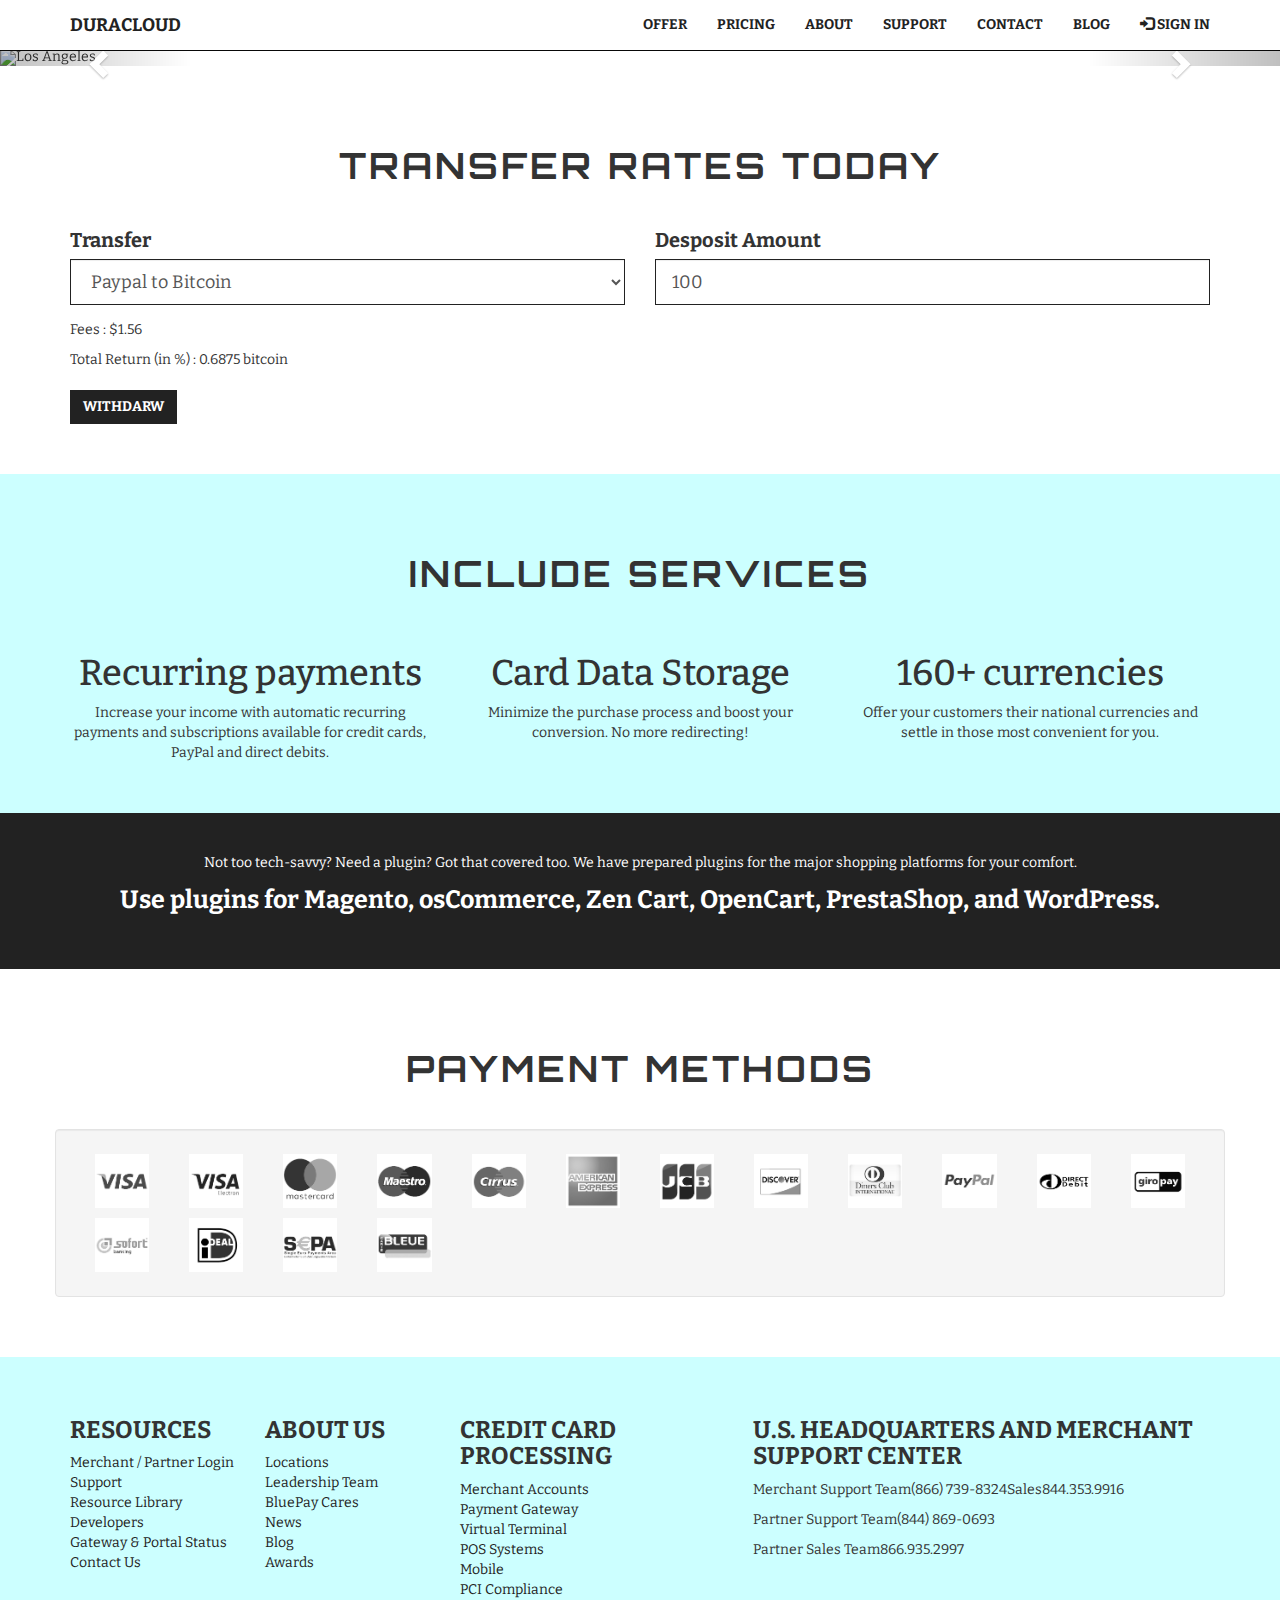
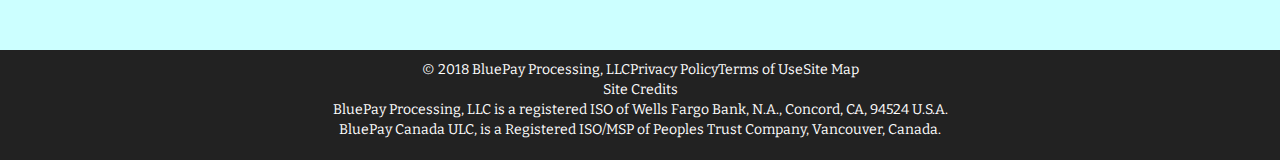
==== index.html @ c05876fa "responsived services section on ipad" ====
<!DOCTYPE html>
<html>
<head>
	<meta charset="UTF-8">
	<meta name="viewport" content="width=device-width, initial-scale=1.0">
	<title>DURA CLOUD</title>
	<link rel="icon" href="http://logok.org/wp-content/uploads/2014/12/Guangfa-Bank-logo.png">
	<link href="https://maxcdn.bootstrapcdn.com/bootstrap/3.3.7/css/bootstrap.min.css" rel="stylesheet" integrity="sha384-BVYiiSIFeK1dGmJRAkycuHAHRg32OmUcww7on3RYdg4Va+PmSTsz/K68vbdEjh4u" crossorigin="anonymous">
	<link rel="stylesheet" href="stylesheets/main.css">
</head>
<body>
	<!-- navbar -->
	<nav class="navbar navbar-inverse navbar-fixed-top">
	  <div class="container">
	    <div class="navbar-header">
	      <button type="button" class="navbar-toggle" data-toggle="collapse" data-target="#myNavbar">
	        <span class="icon-bar"></span>
	        <span class="icon-bar"></span>
	        <span class="icon-bar"></span> 
	      </button>
	      <a class="navbar-brand" href="#">DURACLOUD</a>
	    </div>
	    <div class="collapse navbar-collapse" id="myNavbar">
	      <ul class="nav navbar-nav navbar-right">
	        <li><a href="#">Offer</a></li>
	        <li><a href="#">Pricing</a></li>
	        <li><a href="#">About</a></li> 
	        <li><a href="#">Support</a></li> 
	        <li><a href="#">Contact</a></li> 
	        <li><a href="#">Blog</a></li> 
	        <li><a href="#"><span class="glyphicon glyphicon-log-in"></span> Sign In</a></li>
	      </ul>
	    </div>
	  </div>
	</nav>
	<!-- /navbar -->

	<!-- heroslider -->
	<div id="myCarousel" class="carousel slide" data-ride="carousel">
	    <!-- Indicators -->
	    <ol class="carousel-indicators">
	      <li data-target="#myCarousel" data-slide-to="0" class="active"></li>
	      <li data-target="#myCarousel" data-slide-to="1"></li>
	      <li data-target="#myCarousel" data-slide-to="2"></li>
	    </ol>

	    <!-- Wrapper for slides -->
	    <div class="carousel-inner">

	      <div class="item active">
	        <img src="https://files.slack.com/files-pri/T7G5FSMM3-F9ZEH3QPJ/untitled-1.jpg" alt="Los Angeles" style="width:100%;">
	        <div class="carousel-caption">
	          <h1>PAYMENT GATEWAY</h1>
	          <p>Simplify payment processing with online payment gateway.</p>
	        </div>
	      </div>

	      <div class="item">
	        <img src="https://files.slack.com/files-pri/T7G5FSMM3-FA02M4LN7/2.jpg" alt="Chicago" style="width:100%;">
	        <div class="carousel-caption">
	          <h1>PAYMENT GATEWAY</h1>
	          <p>Simplify payment processing with online payment gateway.</p>
	        </div>
	      </div>
	    
	      <div class="item">
	        <img src="https://files.slack.com/files-pri/T7G5FSMM3-FA05MSXMY/3.jpg" alt="New York" style="width:100%;">
	        <div class="carousel-caption">
	          <h1>PAYMENT GATEWAY</h1>
	          <p>Simplify payment processing with online payment gateway.</p>
	        </div>
	      </div>
	    </div>

	    <!-- Left and right controls -->
	    <a class="left carousel-control" href="#myCarousel" data-slide="prev">
	      <span class="glyphicon glyphicon-chevron-left"></span>
	      <span class="sr-only">Previous</span>
	    </a>
	    <a class="right carousel-control" href="#myCarousel" data-slide="next">
	      <span class="glyphicon glyphicon-chevron-right"></span>
	      <span class="sr-only">Next</span>
	    </a>
  	</div>
	<!-- /heroslider -->

	<!-- rates -->
	<section class="rates section-padding">
		<div class="container">
			<h1 class="text-center heading-title">Transfer Rates Today</h1>
			<div class="row">
				<div class="col-md-6 col-sm-6">
					<div class="form-group">
					  <label for="">Transfer</label>
					  <select class="form-control input-lg" id="">
					    <option>Paypal to Bitcoin</option>
					  </select>
					</div>
				</div>
				<div class="col-md-6 col-sm-6">
					<div class="form-group">
						<label>Desposit Amount</label><br/>
						<input class="form-control input-lg" type="number" value="100">
					</div>
				</div>
				<div class="col-md-12">
					<p>Fees : $1.56</p>
					<p>Total Return (in %) : 0.6875 bitcoin</p>
					<button class="btn primary_btn">Withdarw</button>
				</div>
			</div>
		</div>
	</section>
	<!-- /rates -->

	<!-- included services -->
	<section class="services section-padding">
		<div class="container">
			<h1 class="text-center heading-title">Include Services</h1>
			<div class="row">
				<div class="col-md-4 col-sm-4 services--content" align="center">
					<img src="http://www.anvato.com/wp-content/uploads/2015/08/recurring-payments-1-300x300.png" class="img-responsive" alt="" width="50%">
					<h1 class="text-center">Recurring payments</h2>
					<p class="text-center">Increase your income with automatic recurring payments and subscriptions available for credit cards, PayPal and direct debits.</p>
				</div>
				<div class="col-md-4 col-sm-4 services--content" align="center">
					<img src="https://www.shareicon.net/data/512x512/2016/07/05/791312_multimedia_512x512.png" class="img-responsive" alt="" width="50%">
					<h1 class="text-center">Card Data Storage</h2>
					<p class="text-center">Minimize the purchase process and boost
					your conversion. No more redirecting!</p>
				</div>
				<div class="col-md-4 col-sm-4 services--content" align="center">
					<img src="http://icons.iconarchive.com/icons/graphicloads/100-flat/256/currency-icon.png" class="img-responsive" alt="" width="50%">
					<h1 class="text-center">160+ currencies</h2>
					<p class="text-center">Offer your customers their national currencies
					and settle in those most convenient for you.</p>
				</div>
			</div>
		</div>
	</section>
	<!-- /included services -->

	<!-- message -->
	<section class="message section-padding">
		<div class="container">
			<div class="row">
				<div class="col-md-12 text-center">
					<p>Not too tech-savvy? Need a plugin? Got that covered too. We have prepared plugins for the major shopping platforms for your comfort.</p>
					<p>Use plugins for Magento, osCommerce, Zen Cart, OpenCart, PrestaShop, and WordPress.</p>
				</div>
			</div>
		</div>
	</section>
	<!-- /message -->

	<!-- payment methods -->
	<section class="section-padding">
		<div class="container">
			<h1 class="text-center heading-title">Payment Methods</h1>
			<div class="row well paymentMethods-logo">
				<div class="col-md-1 col-xs-4">
					<img src="img/logo/1.png" class="img-responsive" alt="">
				</div>
				<div class="col-md-1 col-xs-4">
					<img src="img/logo/2.png" class="img-responsive" alt="">
				</div>
				<div class="col-md-1 col-xs-4">
					<img src="img/logo/3.png" class="img-responsive" alt="">
				</div>
				<div class="col-md-1 col-xs-4">
					<img src="img/logo/4.png" class="img-responsive" alt="">
				</div>
				<div class="col-md-1 col-xs-4">
					<img src="img/logo/5.png" class="img-responsive" alt="">
				</div>
				<div class="col-md-1 col-xs-4">
					<img src="img/logo/6.png" class="img-responsive" alt="">
				</div>
				<div class="col-md-1 col-xs-4">
					<img src="img/logo/7.png" class="img-responsive" alt="">
				</div>
				<div class="col-md-1 col-xs-4">
					<img src="img/logo/8.png" class="img-responsive" alt="">
				</div>
				<div class="col-md-1 col-xs-4">
					<img src="img/logo/9.png" class="img-responsive" alt="">
				</div>
				<div class="col-md-1 col-xs-4">
					<img src="img/logo/10.png" class="img-responsive" alt="">
				</div>
				<div class="col-md-1 col-xs-4">
					<img src="img/logo/11.png" class="img-responsive" alt="">
				</div>
				<div class="col-md-1 col-xs-4">
					<img src="img/logo/12.png" class="img-responsive" alt="">
				</div>
				<div class="col-md-1 col-xs-4">
					<img src="img/logo/13.png" class="img-responsive" alt="">
				</div>
				<div class="col-md-1 col-xs-4">
					<img src="img/logo/14.png" class="img-responsive" alt="">
				</div>
				<div class="col-md-1 col-xs-4">
					<img src="img/logo/15.png" class="img-responsive" alt="">
				</div>
				<div class="col-md-1 col-xs-4">
					<img src="img/logo/16.png" class="img-responsive" alt="">
				</div>
			</div>
		</div>
	</section>
	<!-- /payment methods -->

	<!-- footer -->
	<footer class="section-padding">
		<div class="container">
			<div class="row">
				<div class="col-md-2">
					<h3>Resources</h3>
					<ul>
						<li><a href="#">Merchant / Partner Login</a></li>
						<li><a href="#">Support</a></li>
						<li><a href="#">Resource Library</a></li>
						<li><a href="#">Developers</a></li>
						<li><a href="#">Gateway & Portal Status</a></li>
						<li><a href="#">Contact Us</a></li>
					</ul>
				</div>
				<div class="col-md-2">
					<h3>About Us</h3>
					<ul>
						<li><a href="#">Locations</a></li>
						<li><a href="#">Leadership Team</a></li>
						<li><a href="#">BluePay Cares</a></li>
						<li><a href="#">News</a></li>
						<li><a href="#">Blog</a></li>
						<li><a href="#">Awards</a></li>
					</ul>
				</div>
				<div class="col-md-3">
					<h3>Credit Card Processing</h3>
					<ul>
						<li><a href="#">Merchant Accounts</a></li>
						<li><a href="#">Payment Gateway</a></li>
						<li><a href="#">Virtual Terminal</a></li>
						<li><a href="#">POS Systems</a></li>
						<li><a href="#">Mobile</a></li>
						<li><a href="#">PCI Compliance</a></li>
					</ul>
				</div>
				<div class="col-md-5">
					<h3>U.S. Headquarters and Merchant Support Center</h3>
					<p>Merchant Support Team(866) 739-8324Sales844.353.9916</p>
					<p>Partner Support Team(844) 869-0693</p>
					<p>Partner Sales Team866.935.2997</p>
				</div>
			</div>
		</div>
	</footer>
	<div class="copyright">
		<div class="container">
			<div class="row">
				<div class="col-md-12 text-center">
					<p>© 2018 BluePay Processing, LLCPrivacy PolicyTerms of UseSite Map<br/>
						Site Credits<br/>
						BluePay Processing, LLC is a registered ISO of Wells Fargo Bank, N.A., Concord, CA, 94524 U.S.A.<br/>
						BluePay Canada ULC, is a Registered ISO/MSP of Peoples Trust Company, Vancouver, Canada.</p>
				</div>
			</div>
		</div>
	</div>
	<!-- /footer -->

<!-- ajax jquery -->
<script src="https://ajax.googleapis.com/ajax/libs/jquery/3.3.1/jquery.min.js"></script>
<!-- bootstrap js -->
<script src="https://maxcdn.bootstrapcdn.com/bootstrap/3.3.7/js/bootstrap.min.js" integrity="sha384-Tc5IQib027qvyjSMfHjOMaLkfuWVxZxUPnCJA7l2mCWNIpG9mGCD8wGNIcPD7Txa" crossorigin="anonymous"></script>
</body>
</html>
---- stylesheets/main.css ----
@import url("https://fonts.googleapis.com/css?family=Bitter");
@import url("https://fonts.googleapis.com/css?family=Orbitron");
/* line 4, ../sass/base/_base.scss */
body {
  font-family: 'Bitter', serif;
}

/* line 9, ../sass/base/_base.scss */
.section-padding {
  padding: 40px;
}

/* line 14, ../sass/base/_base.scss */
.heading-title {
  padding: 20px 0 30px 0;
  text-transform: uppercase;
  font-weight: bold;
  font-family: 'Orbitron', sans-serif;
  letter-spacing: 3px;
}

/* line 23, ../sass/base/_base.scss */
.primary_btn {
  background-color: #222;
  color: #fff;
  font-weight: bold;
  text-transform: uppercase;
  border-radius: 0;
  transition: 0.2s;
  margin: 10px 0;
}
/* line 31, ../sass/base/_base.scss */
.primary_btn:hover {
  background-color: #fff;
  color: #222;
  border: 1px solid #222;
}

/* line 1, ../sass/module/_navbar.scss */
.navbar {
  border-radius: 0;
  margin: 0;
}

/* line 5, ../sass/module/_navbar.scss */
.navbar-inverse {
  background-color: #fff;
}
/* line 7, ../sass/module/_navbar.scss */
.navbar-inverse .navbar-toggle {
  background-color: #222;
}
/* line 9, ../sass/module/_navbar.scss */
.navbar-inverse .navbar-toggle:focus {
  background-color: #222;
}

/* line 14, ../sass/module/_navbar.scss */
.navbar-inverse .navbar-brand {
  color: #222;
  font-weight: bold;
}
/* line 17, ../sass/module/_navbar.scss */
.navbar-inverse .navbar-brand:hover {
  color: #222;
}

/* line 21, ../sass/module/_navbar.scss */
.navbar-inverse .navbar-nav > li > a {
  color: #222;
  font-weight: bold;
  text-transform: uppercase;
}
/* line 25, ../sass/module/_navbar.scss */
.navbar-inverse .navbar-nav > li > a:hover, .navbar-inverse .navbar-nav > li > a:focus {
  color: #222;
  text-decoration: underline;
}

/* line 1, ../sass/module/_heroslider.scss */
.carousel {
  margin-top: 50px;
}

/* line 2, ../sass/module/_rates.scss */
.rates label {
  font-size: 20px;
}
/* line 5, ../sass/module/_rates.scss */
.rates .form-control {
  border-color: #222;
}
/* line 8, ../sass/module/_rates.scss */
.rates select, .rates input {
  border-radius: 0;
}
/* line 10, ../sass/module/_rates.scss */
.rates select option, .rates input option {
  font-weight: bold;
}

/* line 1, ../sass/module/_services.scss */
.services {
  background-color: #ccffff;
}

@media (max-width: 750px) {
  /* line 6, ../sass/module/_services.scss */
  .services--content {
    padding: 10px 0;
  }
}
/* line 1, ../sass/module/_message.scss */
.message {
  background-color: #222;
  color: #fff;
}
/* line 4, ../sass/module/_message.scss */
.message p:last-child {
  font-weight: bold;
  font-size: 25px;
}

/* line 2, ../sass/module/_payment-methods.scss */
.paymentMethods-logo img {
  -webkit-filter: grayscale(100%);
  /* Safari 6.0 - 9.0 */
  filter: grayscale(100%);
  transition: 0.2s;
  padding: 5px;
}
/* line 7, ../sass/module/_payment-methods.scss */
.paymentMethods-logo img:hover {
  -webkit-filter: grayscale(0%);
  /* Safari 6.0 - 9.0 */
  filter: grayscale(0%);
}

/* line 1, ../sass/module/_footer.scss */
footer {
  background-color: #ccffff;
}
/* line 3, ../sass/module/_footer.scss */
footer h3 {
  text-transform: uppercase;
  font-weight: bold;
}
/* line 7, ../sass/module/_footer.scss */
footer ul {
  padding-left: 0;
}
/* line 9, ../sass/module/_footer.scss */
footer ul li {
  list-style-type: none;
}
/* line 11, ../sass/module/_footer.scss */
footer ul li a {
  color: #222;
}
/* line 13, ../sass/module/_footer.scss */
footer ul li a:hover {
  text-decoration: none;
}

/* line 20, ../sass/module/_footer.scss */
.copyright {
  background-color: #222;
  color: #fff;
  padding: 10px 0;
}
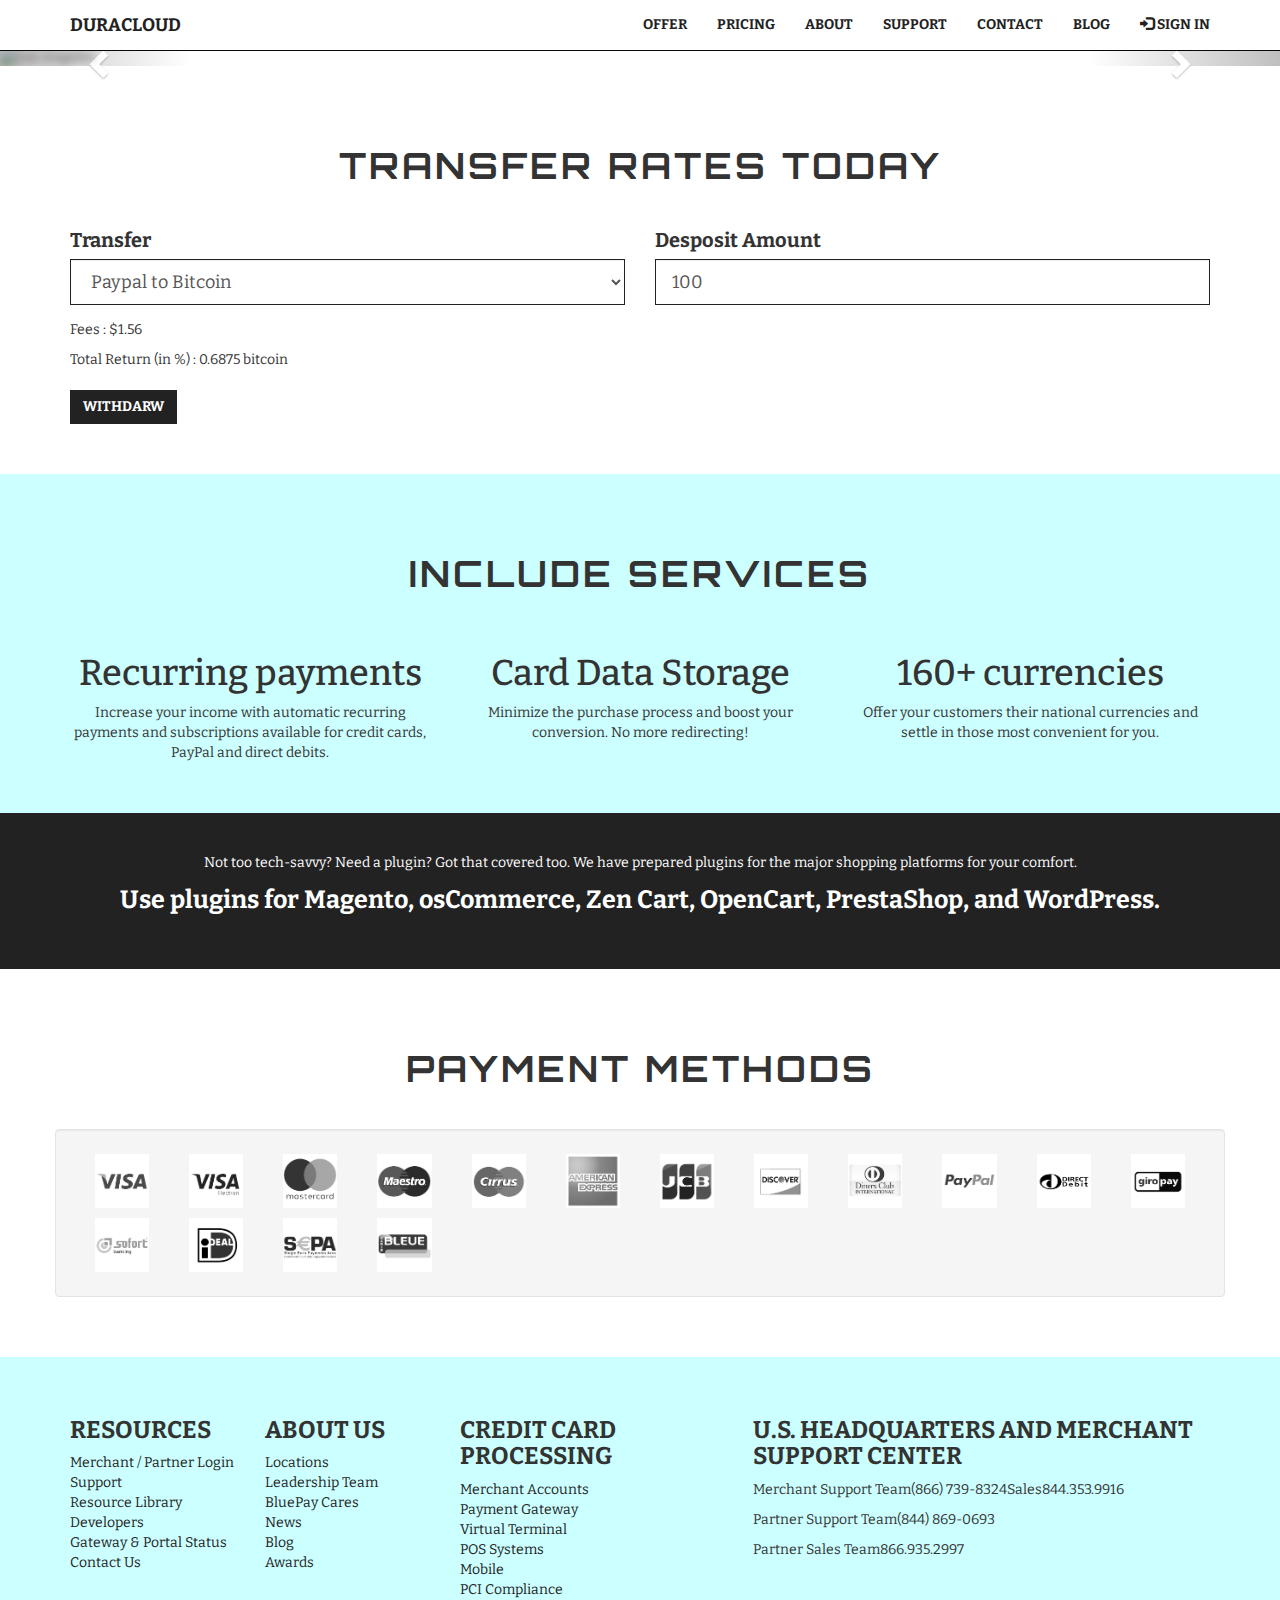
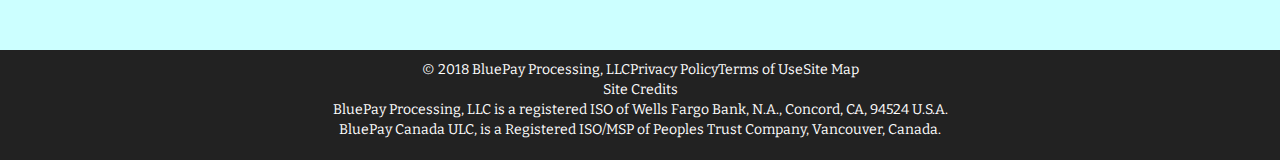
==== commit cf74e3f1: "edited slider caption" ====
--- a/index.html
+++ b/index.html
@@ -50,24 +50,27 @@
 	      <div class="item active">
 	        <img src="https://files.slack.com/files-pri/T7G5FSMM3-F9ZEH3QPJ/untitled-1.jpg" alt="Los Angeles" style="width:100%;">
 	        <div class="carousel-caption">
-	          <h1>PAYMENT GATEWAY</h1>
+	          <h1>PAYMENT <span>GATEWAY</span></h1>
 	          <p>Simplify payment processing with online payment gateway.</p>
+	          <button class="btn btn-lg primary_btn">Get started now</button>
 	        </div>
 	      </div>
 
 	      <div class="item">
 	        <img src="https://files.slack.com/files-pri/T7G5FSMM3-FA02M4LN7/2.jpg" alt="Chicago" style="width:100%;">
 	        <div class="carousel-caption">
-	          <h1>PAYMENT GATEWAY</h1>
+	          <h1>PAYMENT <span>GATEWAY</span></h1>
 	          <p>Simplify payment processing with online payment gateway.</p>
+	          <button class="btn btn-lg primary_btn">Get started now</button>
 	        </div>
 	      </div>
 	    
 	      <div class="item">
 	        <img src="https://files.slack.com/files-pri/T7G5FSMM3-FA05MSXMY/3.jpg" alt="New York" style="width:100%;">
 	        <div class="carousel-caption">
-	          <h1>PAYMENT GATEWAY</h1>
+	          <h1>PAYMENT <span>GATEWAY</span></h1>
 	          <p>Simplify payment processing with online payment gateway.</p>
+	          <button class="btn btn-lg primary_btn">Get started now</button>
 	        </div>
 	      </div>
 	    </div>
@@ -158,52 +161,52 @@
 		<div class="container">
 			<h1 class="text-center heading-title">Payment Methods</h1>
 			<div class="row well paymentMethods-logo">
-				<div class="col-md-1 col-xs-4">
+				<div class="col-md-1 col-sm-2 col-xs-4">
 					<img src="img/logo/1.png" class="img-responsive" alt="">
 				</div>
-				<div class="col-md-1 col-xs-4">
+				<div class="col-md-1 col-sm-2 col-xs-4">
 					<img src="img/logo/2.png" class="img-responsive" alt="">
 				</div>
-				<div class="col-md-1 col-xs-4">
+				<div class="col-md-1 col-sm-2 col-xs-4">
 					<img src="img/logo/3.png" class="img-responsive" alt="">
 				</div>
-				<div class="col-md-1 col-xs-4">
+				<div class="col-md-1 col-sm-2 col-xs-4">
 					<img src="img/logo/4.png" class="img-responsive" alt="">
 				</div>
-				<div class="col-md-1 col-xs-4">
+				<div class="col-md-1 col-sm-2 col-xs-4">
 					<img src="img/logo/5.png" class="img-responsive" alt="">
 				</div>
-				<div class="col-md-1 col-xs-4">
+				<div class="col-md-1 col-sm-2 col-xs-4">
 					<img src="img/logo/6.png" class="img-responsive" alt="">
 				</div>
-				<div class="col-md-1 col-xs-4">
+				<div class="col-md-1 col-sm-2 col-xs-4">
 					<img src="img/logo/7.png" class="img-responsive" alt="">
 				</div>
-				<div class="col-md-1 col-xs-4">
+				<div class="col-md-1 col-sm-2 col-xs-4">
 					<img src="img/logo/8.png" class="img-responsive" alt="">
 				</div>
-				<div class="col-md-1 col-xs-4">
+				<div class="col-md-1 col-sm-2 col-xs-4">
 					<img src="img/logo/9.png" class="img-responsive" alt="">
 				</div>
-				<div class="col-md-1 col-xs-4">
+				<div class="col-md-1 col-sm-2 col-xs-4">
 					<img src="img/logo/10.png" class="img-responsive" alt="">
 				</div>
-				<div class="col-md-1 col-xs-4">
+				<div class="col-md-1 col-sm-2 col-xs-4">
 					<img src="img/logo/11.png" class="img-responsive" alt="">
 				</div>
-				<div class="col-md-1 col-xs-4">
+				<div class="col-md-1 col-sm-2 col-xs-4">
 					<img src="img/logo/12.png" class="img-responsive" alt="">
 				</div>
-				<div class="col-md-1 col-xs-4">
+				<div class="col-md-1 col-sm-2 col-xs-4">
 					<img src="img/logo/13.png" class="img-responsive" alt="">
 				</div>
-				<div class="col-md-1 col-xs-4">
+				<div class="col-md-1 col-sm-2 col-xs-4">
 					<img src="img/logo/14.png" class="img-responsive" alt="">
 				</div>
-				<div class="col-md-1 col-xs-4">
+				<div class="col-md-1 col-sm-2 col-xs-4">
 					<img src="img/logo/15.png" class="img-responsive" alt="">
 				</div>
-				<div class="col-md-1 col-xs-4">
+				<div class="col-md-1 col-sm-2 col-xs-4">
 					<img src="img/logo/16.png" class="img-responsive" alt="">
 				</div>
 			</div>
@@ -215,7 +218,7 @@
 	<footer class="section-padding">
 		<div class="container">
 			<div class="row">
-				<div class="col-md-2">
+				<div class="col-md-2 col-sm-4">
 					<h3>Resources</h3>
 					<ul>
 						<li><a href="#">Merchant / Partner Login</a></li>
@@ -226,7 +229,7 @@
 						<li><a href="#">Contact Us</a></li>
 					</ul>
 				</div>
-				<div class="col-md-2">
+				<div class="col-md-2 col-sm-4">
 					<h3>About Us</h3>
 					<ul>
 						<li><a href="#">Locations</a></li>
@@ -237,7 +240,7 @@
 						<li><a href="#">Awards</a></li>
 					</ul>
 				</div>
-				<div class="col-md-3">
+				<div class="col-md-3 col-sm-4">
 					<h3>Credit Card Processing</h3>
 					<ul>
 						<li><a href="#">Merchant Accounts</a></li>
@@ -248,7 +251,7 @@
 						<li><a href="#">PCI Compliance</a></li>
 					</ul>
 				</div>
-				<div class="col-md-5">
+				<div class="col-md-5 col-sm-12">
 					<h3>U.S. Headquarters and Merchant Support Center</h3>
 					<p>Merchant Support Team(866) 739-8324Sales844.353.9916</p>
 					<p>Partner Support Team(844) 869-0693</p>
--- a/stylesheets/main.css
+++ b/stylesheets/main.css
@@ -82,6 +82,41 @@
   margin-top: 50px;
 }
 
+/* line 5, ../sass/module/_heroslider.scss */
+.carousel-inner .item img {
+  -webkit-filter: blur(5px);
+  /* Safari 6.0 - 9.0 */
+  filter: blur(5px);
+}
+
+@media (max-width: 750px) {
+  /* line 11, ../sass/module/_heroslider.scss */
+  .carousel-inner .item img {
+    -webkit-filter: blur(5px);
+    /* Safari 6.0 - 9.0 */
+    filter: blur(5px);
+  }
+}
+@media screen and (min-width: 750px) {
+  /* line 18, ../sass/module/_heroslider.scss */
+  .carousel-caption {
+    top: 25%;
+    left: 15%;
+  }
+  /* line 22, ../sass/module/_heroslider.scss */
+  .carousel-caption h1 {
+    font-size: 60px;
+  }
+  /* line 24, ../sass/module/_heroslider.scss */
+  .carousel-caption h1 span {
+    color: skyblue;
+  }
+  /* line 28, ../sass/module/_heroslider.scss */
+  .carousel-caption p {
+    font-weight: bold;
+    font-size: 30px;
+  }
+}
 /* line 2, ../sass/module/_rates.scss */
 .rates label {
   font-size: 20px;
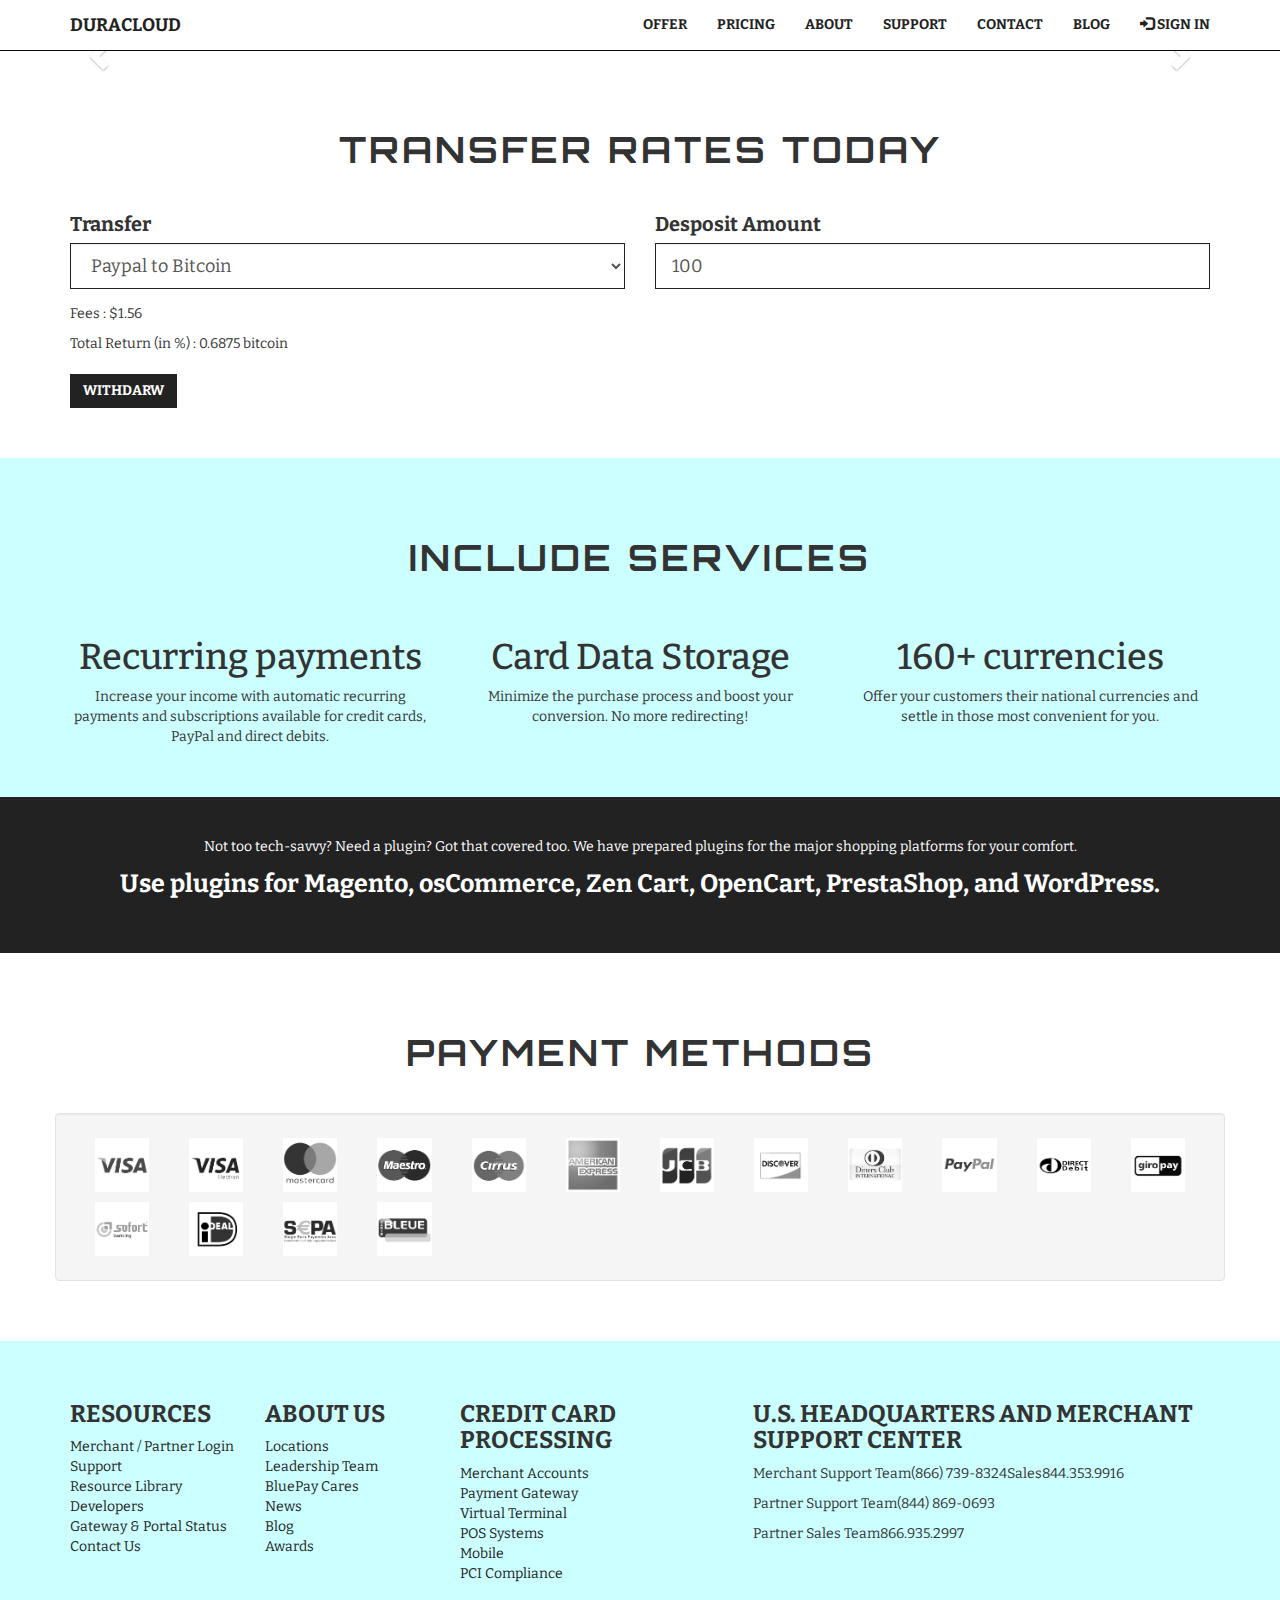
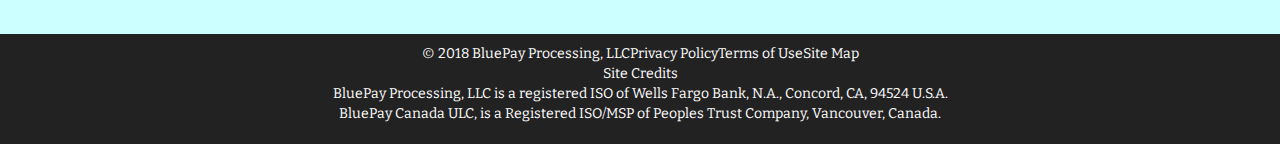
==== commit 27a52411: "added login form" ====
--- a/index.html
+++ b/index.html
@@ -28,12 +28,107 @@
 	        <li><a href="#">Support</a></li> 
 	        <li><a href="#">Contact</a></li> 
 	        <li><a href="#">Blog</a></li> 
-	        <li><a href="#"><span class="glyphicon glyphicon-log-in"></span> Sign In</a></li>
+	        <li><a href="#" data-toggle="modal" data-target="#login-modal"><span class="glyphicon glyphicon-log-in"></span> Sign In</a></li>
 	      </ul>
 	    </div>
 	  </div>
 	</nav>
 	<!-- /navbar -->
+
+	<!-- login form -->
+	<!-- BEGIN # MODAL LOGIN -->
+<div class="modal fade" id="login-modal" tabindex="-1" role="dialog" aria-labelledby="myModalLabel" aria-hidden="true" style="display: none;">
+    	<div class="modal-dialog">
+			<div class="modal-content">
+				<div class="modal-header" align="center">
+					<img class="img-circle" id="img_logo" src="http://bootsnipp.com/img/logo.jpg">
+					<button type="button" class="close" data-dismiss="modal" aria-label="Close">
+						<span class="glyphicon glyphicon-remove" aria-hidden="true"></span>
+					</button>
+				</div>
+                
+                <!-- Begin # DIV Form -->
+                <div id="div-forms">
+                
+                    <!-- Begin # Login Form -->
+                    <form id="login-form">
+		                <div class="modal-body">
+				    		<div id="div-login-msg">
+                                <div id="icon-login-msg" class="glyphicon glyphicon-chevron-right"></div>
+                                <span id="text-login-msg">Type your username and password.</span>
+                            </div>
+				    		<input id="login_username" class="form-control" type="text" placeholder="Username (type ERROR for error effect)" required>
+				    		<input id="login_password" class="form-control" type="password" placeholder="Password" required>
+                            <div class="checkbox">
+                                <label>
+                                    <input type="checkbox"> Remember me
+                                </label>
+                            </div>
+        		    	</div>
+				        <div class="modal-footer">
+                            <div>
+                                <button type="submit" class="btn btn-primary btn-lg btn-block">Login</button>
+                            </div>
+				    	    <div>
+                                <button id="login_lost_btn" type="button" class="btn btn-link">Lost Password?</button>
+                                <button id="login_register_btn" type="button" class="btn btn-link">Register</button>
+                            </div>
+				        </div>
+                    </form>
+                    <!-- End # Login Form -->
+                    
+                    <!-- Begin | Lost Password Form -->
+                    <form id="lost-form" style="display:none;">
+    	    		    <div class="modal-body">
+		    				<div id="div-lost-msg">
+                                <div id="icon-lost-msg" class="glyphicon glyphicon-chevron-right"></div>
+                                <span id="text-lost-msg">Type your e-mail.</span>
+                            </div>
+		    				<input id="lost_email" class="form-control" type="text" placeholder="E-Mail (type ERROR for error effect)" required>
+            			</div>
+		    		    <div class="modal-footer">
+                            <div>
+                                <button type="submit" class="btn btn-primary btn-lg btn-block">Send</button>
+                            </div>
+                            <div>
+                                <button id="lost_login_btn" type="button" class="btn btn-link">Log In</button>
+                                <button id="lost_register_btn" type="button" class="btn btn-link">Register</button>
+                            </div>
+		    		    </div>
+                    </form>
+                    <!-- End | Lost Password Form -->
+                    
+                    <!-- Begin | Register Form -->
+                    <form id="register-form" style="display:none;">
+            		    <div class="modal-body">
+		    				<div id="div-register-msg">
+                                <div id="icon-register-msg" class="glyphicon glyphicon-chevron-right"></div>
+                                <span id="text-register-msg">Register an account.</span>
+                            </div>
+		    				<input id="register_username" class="form-control" type="text" placeholder="Username (type ERROR for error effect)" required>
+                            <input id="register_email" class="form-control" type="text" placeholder="E-Mail" required>
+                            <input id="register_password" class="form-control" type="password" placeholder="Password" required>
+            			</div>
+		    		    <div class="modal-footer">
+                            <div>
+                                <button type="submit" class="btn btn-primary btn-lg btn-block">Register</button>
+                            </div>
+                            <div>
+                                <button id="register_login_btn" type="button" class="btn btn-link">Log In</button>
+                                <button id="register_lost_btn" type="button" class="btn btn-link">Lost Password?</button>
+                            </div>
+		    		    </div>
+                    </form>
+                    <!-- End | Register Form -->
+                    
+                </div>
+                <!-- End # DIV Form -->
+                
+			</div>
+		</div>
+	</div>
+    <!-- END # MODAL LOGIN -->
+	<!-- /login form -->
 
 	<!-- heroslider -->
 	<div id="myCarousel" class="carousel slide" data-ride="carousel">
@@ -48,7 +143,7 @@
 	    <div class="carousel-inner">
 
 	      <div class="item active">
-	        <img src="https://files.slack.com/files-pri/T7G5FSMM3-F9ZEH3QPJ/untitled-1.jpg" alt="Los Angeles" style="width:100%;">
+	        <img src="https://files.slack.com/files-pri/T7G5FSMM3-F9ZEH3QPJ/untitled-1.jpg" alt="" style="width:100%;">
 	        <div class="carousel-caption">
 	          <h1>PAYMENT <span>GATEWAY</span></h1>
 	          <p>Simplify payment processing with online payment gateway.</p>
@@ -57,7 +152,7 @@
 	      </div>
 
 	      <div class="item">
-	        <img src="https://files.slack.com/files-pri/T7G5FSMM3-FA02M4LN7/2.jpg" alt="Chicago" style="width:100%;">
+	        <img src="https://files.slack.com/files-pri/T7G5FSMM3-FA02M4LN7/2.jpg" alt="" style="width:100%;">
 	        <div class="carousel-caption">
 	          <h1>PAYMENT <span>GATEWAY</span></h1>
 	          <p>Simplify payment processing with online payment gateway.</p>
@@ -66,7 +161,7 @@
 	      </div>
 	    
 	      <div class="item">
-	        <img src="https://files.slack.com/files-pri/T7G5FSMM3-FA05MSXMY/3.jpg" alt="New York" style="width:100%;">
+	        <img src="https://files.slack.com/files-pri/T7G5FSMM3-FA05MSXMY/3.jpg" alt="" style="width:100%;">
 	        <div class="carousel-caption">
 	          <h1>PAYMENT <span>GATEWAY</span></h1>
 	          <p>Simplify payment processing with online payment gateway.</p>
@@ -278,5 +373,7 @@
 <script src="https://ajax.googleapis.com/ajax/libs/jquery/3.3.1/jquery.min.js"></script>
 <!-- bootstrap js -->
 <script src="https://maxcdn.bootstrapcdn.com/bootstrap/3.3.7/js/bootstrap.min.js" integrity="sha384-Tc5IQib027qvyjSMfHjOMaLkfuWVxZxUPnCJA7l2mCWNIpG9mGCD8wGNIcPD7Txa" crossorigin="anonymous"></script>
+<!-- login js -->
+<script src="js/login.js"></script>
 </body>
 </html>--- a/stylesheets/main.css
+++ b/stylesheets/main.css
@@ -75,6 +75,75 @@
 .navbar-inverse .navbar-nav > li > a:hover, .navbar-inverse .navbar-nav > li > a:focus {
   color: #222;
   text-decoration: underline;
+}
+
+/* line 1, ../sass/module/_login.scss */
+#login-modal .modal-dialog {
+  width: 350px;
+}
+
+/* line 5, ../sass/module/_login.scss */
+#login-modal input[type=text], input[type=password] {
+  margin-top: 10px;
+}
+
+/* line 9, ../sass/module/_login.scss */
+#div-login-msg,
+#div-lost-msg,
+#div-register-msg {
+  border: 1px solid #dadfe1;
+  height: 30px;
+  line-height: 28px;
+  transition: all ease-in-out 500ms;
+}
+
+/* line 18, ../sass/module/_login.scss */
+#div-login-msg.success,
+#div-lost-msg.success,
+#div-register-msg.success {
+  border: 1px solid #68c3a3;
+  background-color: #c8f7c5;
+}
+
+/* line 25, ../sass/module/_login.scss */
+#div-login-msg.error,
+#div-lost-msg.error,
+#div-register-msg.error {
+  border: 1px solid #eb575b;
+  background-color: #ffcad1;
+}
+
+/* line 32, ../sass/module/_login.scss */
+#icon-login-msg,
+#icon-lost-msg,
+#icon-register-msg {
+  width: 30px;
+  float: left;
+  line-height: 28px;
+  text-align: center;
+  background-color: #dadfe1;
+  margin-right: 5px;
+  transition: all ease-in-out 500ms;
+}
+
+/* line 44, ../sass/module/_login.scss */
+#icon-login-msg.success,
+#icon-lost-msg.success,
+#icon-register-msg.success {
+  background-color: #68c3a3 !important;
+}
+
+/* line 50, ../sass/module/_login.scss */
+#icon-login-msg.error,
+#icon-lost-msg.error,
+#icon-register-msg.error {
+  background-color: #eb575b !important;
+}
+
+/* line 56, ../sass/module/_login.scss */
+#img_logo {
+  max-height: 100px;
+  max-width: 100px;
 }
 
 /* line 1, ../sass/module/_heroslider.scss */
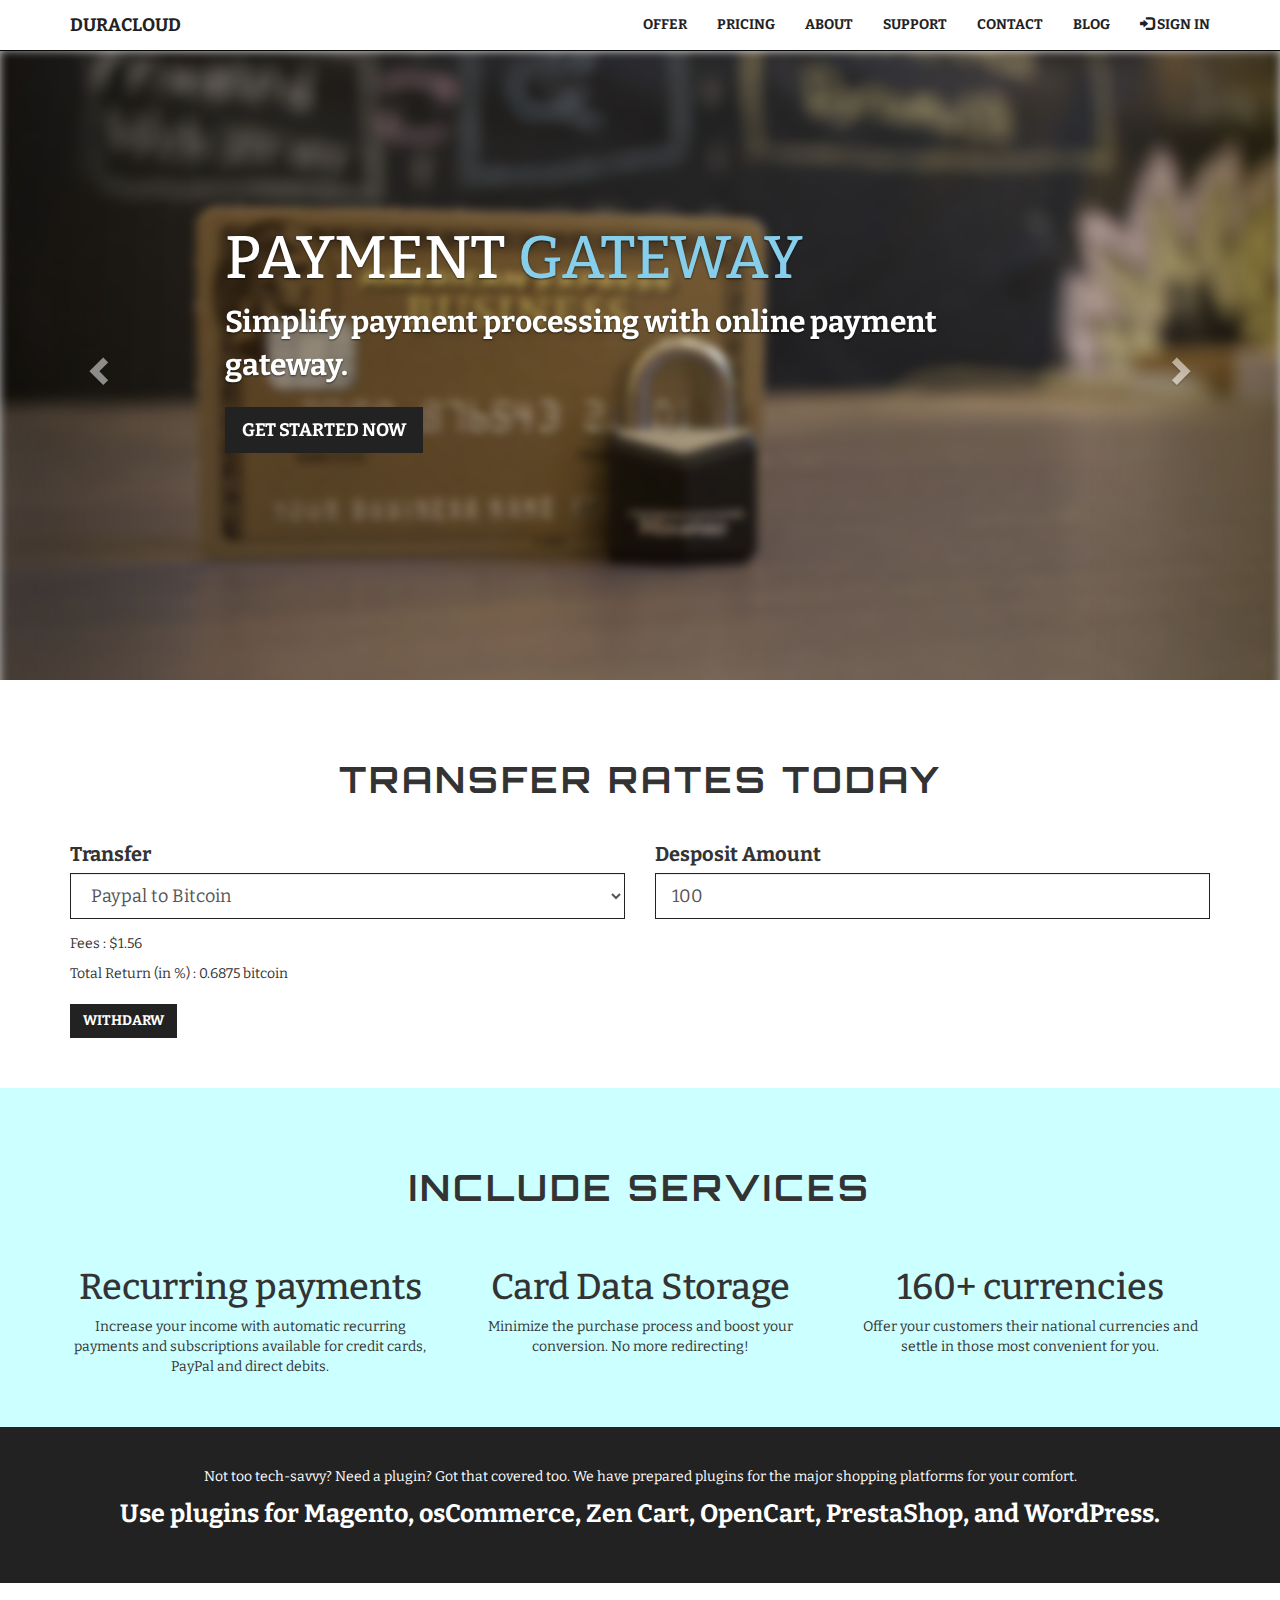
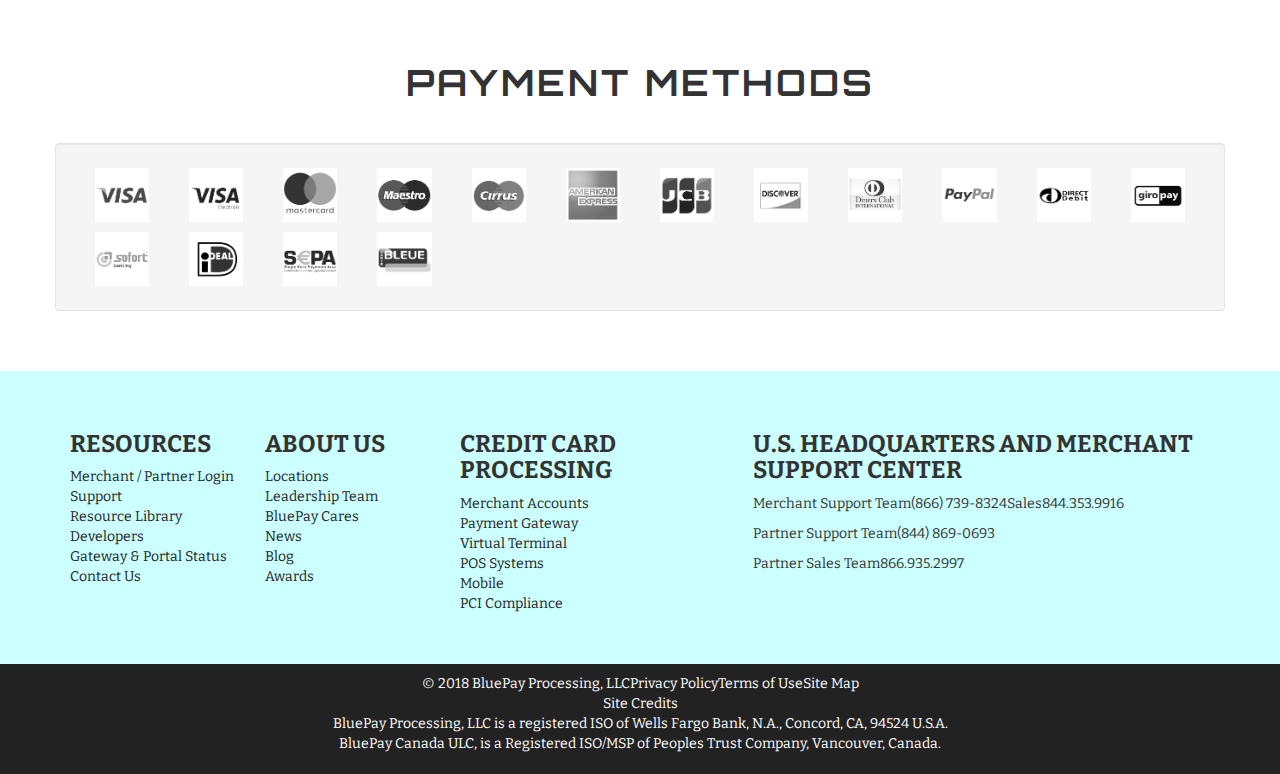
==== commit 4e3c77dc: "managed link on navbar on pages" ====
--- a/index.html
+++ b/index.html
@@ -18,15 +18,15 @@
 	        <span class="icon-bar"></span>
 	        <span class="icon-bar"></span> 
 	      </button>
-	      <a class="navbar-brand" href="#">DURACLOUD</a>
+	      <a class="navbar-brand" href="index.html">DURACLOUD</a>
 	    </div>
 	    <div class="collapse navbar-collapse" id="myNavbar">
 	      <ul class="nav navbar-nav navbar-right">
-	        <li><a href="#">Offer</a></li>
+	        <li><a href="pages/offer.html">Offer</a></li>
 	        <li><a href="#">Pricing</a></li>
-	        <li><a href="#">About</a></li> 
+	        <li><a href="pages/about.html">About</a></li> 
 	        <li><a href="#">Support</a></li> 
-	        <li><a href="#">Contact</a></li> 
+	        <li><a href="pages/contact.html">Contact</a></li> 
 	        <li><a href="#">Blog</a></li> 
 	        <li><a href="#" data-toggle="modal" data-target="#login-modal"><span class="glyphicon glyphicon-log-in"></span> Sign In</a></li>
 	      </ul>
@@ -37,11 +37,11 @@
 
 	<!-- login form -->
 	<!-- BEGIN # MODAL LOGIN -->
-<div class="modal fade" id="login-modal" tabindex="-1" role="dialog" aria-labelledby="myModalLabel" aria-hidden="true" style="display: none;">
+<div class="modal fade" id="login-modal" tabindex="-1" role="dialog" aria-labelledby="myModalLabel" aria-hidden="true" style="display: none;" align="center">
     	<div class="modal-dialog">
 			<div class="modal-content">
 				<div class="modal-header" align="center">
-					<img class="img-circle" id="img_logo" src="http://bootsnipp.com/img/logo.jpg">
+					<img class="img-circle" id="img_logo" src="https://encrypted-tbn0.gstatic.com/images?q=tbn:ANd9GcT_S9DUg_S9CHf-DxgcNbxYzZmibzud95wxTQslnreREOxA1ch1">
 					<button type="button" class="close" data-dismiss="modal" aria-label="Close">
 						<span class="glyphicon glyphicon-remove" aria-hidden="true"></span>
 					</button>
@@ -57,7 +57,7 @@
                                 <div id="icon-login-msg" class="glyphicon glyphicon-chevron-right"></div>
                                 <span id="text-login-msg">Type your username and password.</span>
                             </div>
-				    		<input id="login_username" class="form-control" type="text" placeholder="Username (type ERROR for error effect)" required>
+				    		<input id="login_username" class="form-control" type="text" placeholder="Username" required>
 				    		<input id="login_password" class="form-control" type="password" placeholder="Password" required>
                             <div class="checkbox">
                                 <label>
@@ -67,7 +67,7 @@
         		    	</div>
 				        <div class="modal-footer">
                             <div>
-                                <button type="submit" class="btn btn-primary btn-lg btn-block">Login</button>
+                                <button type="submit" class="btn primary_btn btn-lg btn-block">Login</button>
                             </div>
 				    	    <div>
                                 <button id="login_lost_btn" type="button" class="btn btn-link">Lost Password?</button>
@@ -84,11 +84,11 @@
                                 <div id="icon-lost-msg" class="glyphicon glyphicon-chevron-right"></div>
                                 <span id="text-lost-msg">Type your e-mail.</span>
                             </div>
-		    				<input id="lost_email" class="form-control" type="text" placeholder="E-Mail (type ERROR for error effect)" required>
+		    				<input id="lost_email" class="form-control" type="text" placeholder="E-Mail" required>
             			</div>
 		    		    <div class="modal-footer">
                             <div>
-                                <button type="submit" class="btn btn-primary btn-lg btn-block">Send</button>
+                                <button type="submit" class="btn primary_btn btn-lg btn-block">Send</button>
                             </div>
                             <div>
                                 <button id="lost_login_btn" type="button" class="btn btn-link">Log In</button>
@@ -105,13 +105,13 @@
                                 <div id="icon-register-msg" class="glyphicon glyphicon-chevron-right"></div>
                                 <span id="text-register-msg">Register an account.</span>
                             </div>
-		    				<input id="register_username" class="form-control" type="text" placeholder="Username (type ERROR for error effect)" required>
+		    				<input id="register_username" class="form-control" type="text" placeholder="Username" required>
                             <input id="register_email" class="form-control" type="text" placeholder="E-Mail" required>
                             <input id="register_password" class="form-control" type="password" placeholder="Password" required>
             			</div>
 		    		    <div class="modal-footer">
                             <div>
-                                <button type="submit" class="btn btn-primary btn-lg btn-block">Register</button>
+                                <button type="submit" class="btn primary_btn btn-lg btn-block">Register</button>
                             </div>
                             <div>
                                 <button id="register_login_btn" type="button" class="btn btn-link">Log In</button>
@@ -133,17 +133,17 @@
 	<!-- heroslider -->
 	<div id="myCarousel" class="carousel slide" data-ride="carousel">
 	    <!-- Indicators -->
-	    <ol class="carousel-indicators">
+	    <!-- <ol class="carousel-indicators">
 	      <li data-target="#myCarousel" data-slide-to="0" class="active"></li>
 	      <li data-target="#myCarousel" data-slide-to="1"></li>
 	      <li data-target="#myCarousel" data-slide-to="2"></li>
-	    </ol>
+	    </ol> -->
 
 	    <!-- Wrapper for slides -->
 	    <div class="carousel-inner">
 
 	      <div class="item active">
-	        <img src="https://files.slack.com/files-pri/T7G5FSMM3-F9ZEH3QPJ/untitled-1.jpg" alt="" style="width:100%;">
+	        <img src="img/slider/1.jpg" alt="" style="width:100%;">
 	        <div class="carousel-caption">
 	          <h1>PAYMENT <span>GATEWAY</span></h1>
 	          <p>Simplify payment processing with online payment gateway.</p>
@@ -152,7 +152,7 @@
 	      </div>
 
 	      <div class="item">
-	        <img src="https://files.slack.com/files-pri/T7G5FSMM3-FA02M4LN7/2.jpg" alt="" style="width:100%;">
+	        <img src="img/slider/2.jpg" alt="" style="width:100%;">
 	        <div class="carousel-caption">
 	          <h1>PAYMENT <span>GATEWAY</span></h1>
 	          <p>Simplify payment processing with online payment gateway.</p>
@@ -161,7 +161,7 @@
 	      </div>
 	    
 	      <div class="item">
-	        <img src="https://files.slack.com/files-pri/T7G5FSMM3-FA05MSXMY/3.jpg" alt="" style="width:100%;">
+	        <img src="img/slider/3.jpg" alt="" style="width:100%;">
 	        <div class="carousel-caption">
 	          <h1>PAYMENT <span>GATEWAY</span></h1>
 	          <p>Simplify payment processing with online payment gateway.</p>
@@ -217,7 +217,7 @@
 			<h1 class="text-center heading-title">Include Services</h1>
 			<div class="row">
 				<div class="col-md-4 col-sm-4 services--content" align="center">
-					<img src="http://www.anvato.com/wp-content/uploads/2015/08/recurring-payments-1-300x300.png" class="img-responsive" alt="" width="50%">
+					<img src="https://www.getcheddar.com/marketing/img/subscription_icon.png" class="img-responsive" alt="" width="50%">
 					<h1 class="text-center">Recurring payments</h2>
 					<p class="text-center">Increase your income with automatic recurring payments and subscriptions available for credit cards, PayPal and direct debits.</p>
 				</div>
--- a/stylesheets/main.css
+++ b/stylesheets/main.css
@@ -3,14 +3,15 @@
 /* line 4, ../sass/base/_base.scss */
 body {
   font-family: 'Bitter', serif;
-}
-
-/* line 9, ../sass/base/_base.scss */
+  background-image: url("https://www.transparenttextures.com/patterns/brushed-alum-dark.png");
+}
+
+/* line 11, ../sass/base/_base.scss */
 .section-padding {
   padding: 40px;
 }
 
-/* line 14, ../sass/base/_base.scss */
+/* line 16, ../sass/base/_base.scss */
 .heading-title {
   padding: 20px 0 30px 0;
   text-transform: uppercase;
@@ -19,7 +20,7 @@
   letter-spacing: 3px;
 }
 
-/* line 23, ../sass/base/_base.scss */
+/* line 25, ../sass/base/_base.scss */
 .primary_btn {
   background-color: #222;
   color: #fff;
@@ -29,7 +30,7 @@
   transition: 0.2s;
   margin: 10px 0;
 }
-/* line 31, ../sass/base/_base.scss */
+/* line 33, ../sass/base/_base.scss */
 .primary_btn:hover {
   background-color: #fff;
   color: #222;
@@ -75,6 +76,7 @@
 .navbar-inverse .navbar-nav > li > a:hover, .navbar-inverse .navbar-nav > li > a:focus {
   color: #222;
   text-decoration: underline;
+  outline: none;
 }
 
 /* line 1, ../sass/module/_login.scss */
@@ -158,32 +160,63 @@
   filter: blur(5px);
 }
 
+/* line 10, ../sass/module/_heroslider.scss */
+.carousel-inner {
+  height: 70vh;
+}
+
+/* line 13, ../sass/module/_heroslider.scss */
+.carousel-caption {
+  top: 15vh;
+  left: 25vh;
+  text-align: left;
+}
+/* line 17, ../sass/module/_heroslider.scss */
+.carousel-caption h1 {
+  font-size: 60px;
+}
+/* line 19, ../sass/module/_heroslider.scss */
+.carousel-caption h1 span {
+  color: skyblue;
+}
+/* line 23, ../sass/module/_heroslider.scss */
+.carousel-caption p {
+  font-weight: bold;
+  font-size: 30px;
+}
+
 @media (max-width: 750px) {
-  /* line 11, ../sass/module/_heroslider.scss */
+  /* line 30, ../sass/module/_heroslider.scss */
   .carousel-inner .item img {
     -webkit-filter: blur(5px);
     /* Safari 6.0 - 9.0 */
     filter: blur(5px);
   }
 }
-@media screen and (min-width: 750px) {
-  /* line 18, ../sass/module/_heroslider.scss */
+@media screen and (max-width: 750px) {
+  /* line 37, ../sass/module/_heroslider.scss */
+  .carousel-inner {
+    height: 30vh;
+  }
+
+  /* line 40, ../sass/module/_heroslider.scss */
   .carousel-caption {
-    top: 25%;
-    left: 15%;
-  }
-  /* line 22, ../sass/module/_heroslider.scss */
+    top: 0;
+    left: 10vh;
+    text-align: left;
+  }
+  /* line 44, ../sass/module/_heroslider.scss */
   .carousel-caption h1 {
-    font-size: 60px;
-  }
-  /* line 24, ../sass/module/_heroslider.scss */
-  .carousel-caption h1 span {
-    color: skyblue;
-  }
-  /* line 28, ../sass/module/_heroslider.scss */
+    font-size: 20px;
+  }
+  /* line 47, ../sass/module/_heroslider.scss */
   .carousel-caption p {
-    font-weight: bold;
-    font-size: 30px;
+    font-size: 15px;
+    font-weight: normal;
+  }
+  /* line 51, ../sass/module/_heroslider.scss */
+  .carousel-caption button {
+    font-size: 10px;
   }
 }
 /* line 2, ../sass/module/_rates.scss */
@@ -272,3 +305,49 @@
   color: #fff;
   padding: 10px 0;
 }
+
+/* line 1, ../sass/module/pages/_offer.scss */
+.offer {
+  margin-top: 40px;
+}
+/* line 3, ../sass/module/pages/_offer.scss */
+.offer hr {
+  border: 1px solid #222;
+}
+@media (min-width: 750px) {
+  /* line 7, ../sass/module/pages/_offer.scss */
+  .offer .row .col-md-2 {
+    border-right: 1px solid #222;
+    height: 80px;
+  }
+  /* line 10, ../sass/module/pages/_offer.scss */
+  .offer .row .col-md-2 h2 {
+    margin: 0;
+  }
+}
+
+/* line 1, ../sass/module/pages/_about-page.scss */
+.team {
+  text-align: center;
+}
+/* line 3, ../sass/module/pages/_about-page.scss */
+.team img {
+  opacity: 0.8;
+  transition: 0.2s;
+}
+/* line 6, ../sass/module/pages/_about-page.scss */
+.team img:hover {
+  opacity: 1;
+}
+
+/* line 12, ../sass/module/pages/_about-page.scss */
+.team h4 {
+  margin-top: 20px;
+  color: #222;
+}
+
+/* line 17, ../sass/module/pages/_about-page.scss */
+.social .fa {
+  color: #222;
+  padding: 5px;
+}
